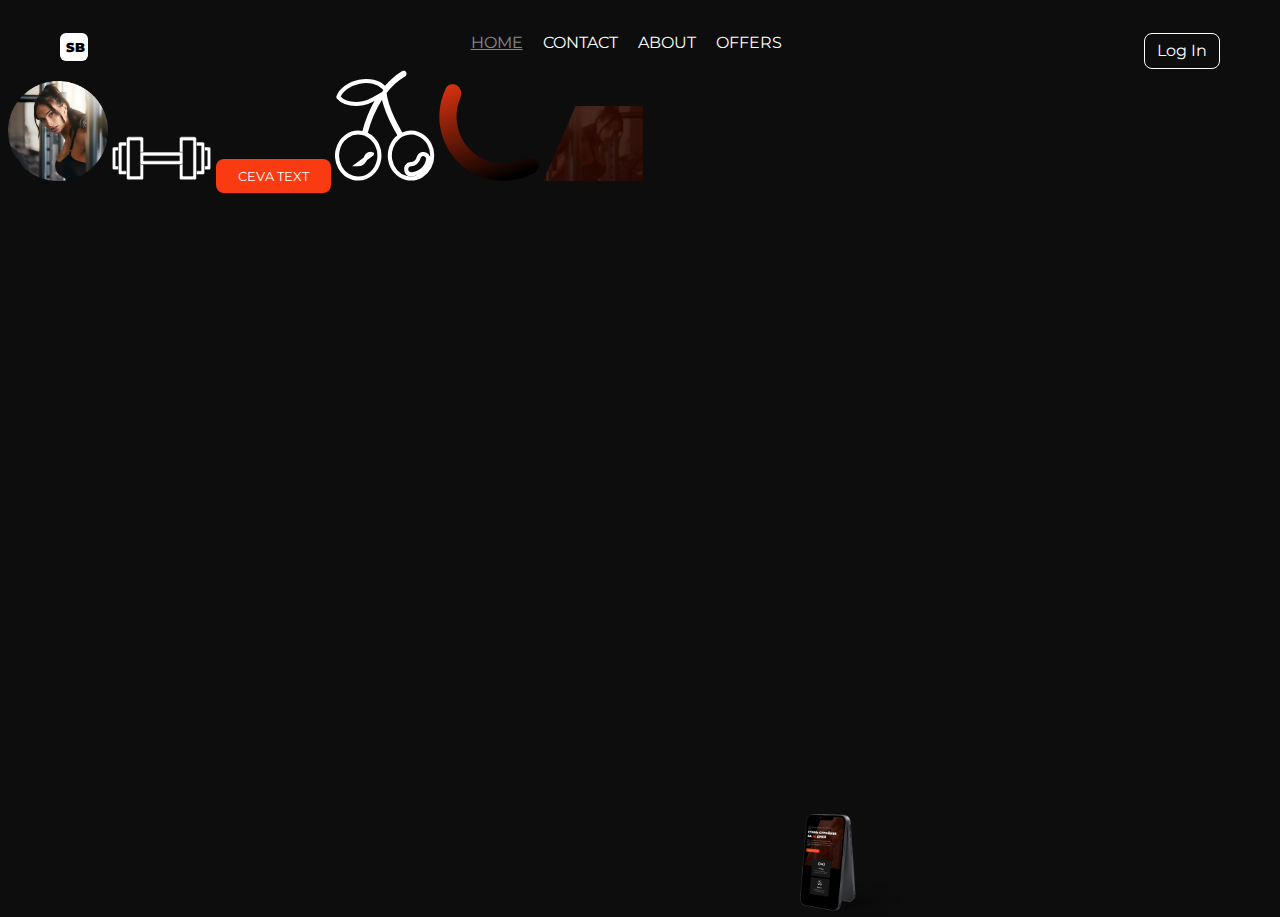
==== index.html @ 9476dabf "wip" ====
<!DOCTYPE html>
<html lang="en">
  <head>
    <meta charset="UTF-8" />
    <meta http-equiv="X-UA-Compatible" content="IE=edge" />
    <meta name="viewport" content="width=device-width, initial-scale=1.0" />
    <title>Document</title>
    <link rel="stylesheet" href="index.css" />
  </head>
  <body>
    <div class="header">
      <div class="sb-btn">SB</div>
      <div class="menu">
        <div class="active"><a href="/index.html">home</a></div>
        <div><a href="/contact.html">contact</a></div>
        <div>about</div>
        <div>offers</div>
      </div>
      <div class="outline-btn">Log In</div>
    </div>

    <img src="images/poza-fata.png" alt="" />
    <img src="images/haltere.svg" alt="" />
    <div class="button">ceva text</div>
    <img src="images/cirese.svg" alt="" />
    <img src="images/curba.svg" alt="" />
    <img src="images/telefon-figma.png" alt="" class="telefon" />
    <img src="images/fata-fundal.png" alt="" />
  </body>
</html>
---- index.css ----
@import url("https://fonts.googleapis.com/css2?family=Montserrat&family=Oswald:wght@200;300;400;500;600;700&display=swap");
body {
  background-color: #0d0d0e;
  font-family: "Montserrat";
  color: #fff;
}

.header {
  display: flex;
  width: 100%;
  max-width: 1160px;
  margin: 0 auto;
  margin-top: 33px;
  justify-content: space-between;
}
.sb-btn {
  background: #ffffff;
  border-radius: 6px;
  color: #000000;
  font-weight: 900;
  font-size: 13px;
  line-height: 16px;
  text-transform: uppercase;
  padding: 6px;
  height: 16px;
  width: 16px;
}
.outline-btn {
  border: 1px solid #ffffff;
  border-radius: 8px;
  line-height: 34px;
  padding: 0 12px;
}

.menu {
  display: flex;
}

.menu div {
  margin-left: 20px;
  text-transform: uppercase;
}
.menu div a {
  color: #fff;
  text-decoration: none;
}
.menu .active {
  text-decoration-line: underline;
  opacity: 0.5;
}

.telefon {
  position: absolute;
  top: 814px;
  left: 800px;
}

img {
  width: 100px;
}
.button {
  background: #fa3a10;
  border-radius: 8px;
  display: inline-block;
  line-height: 34px;
  padding: 0 22px;
  font-size: 13px;

  text-transform: uppercase;

  color: #ffffff;
}
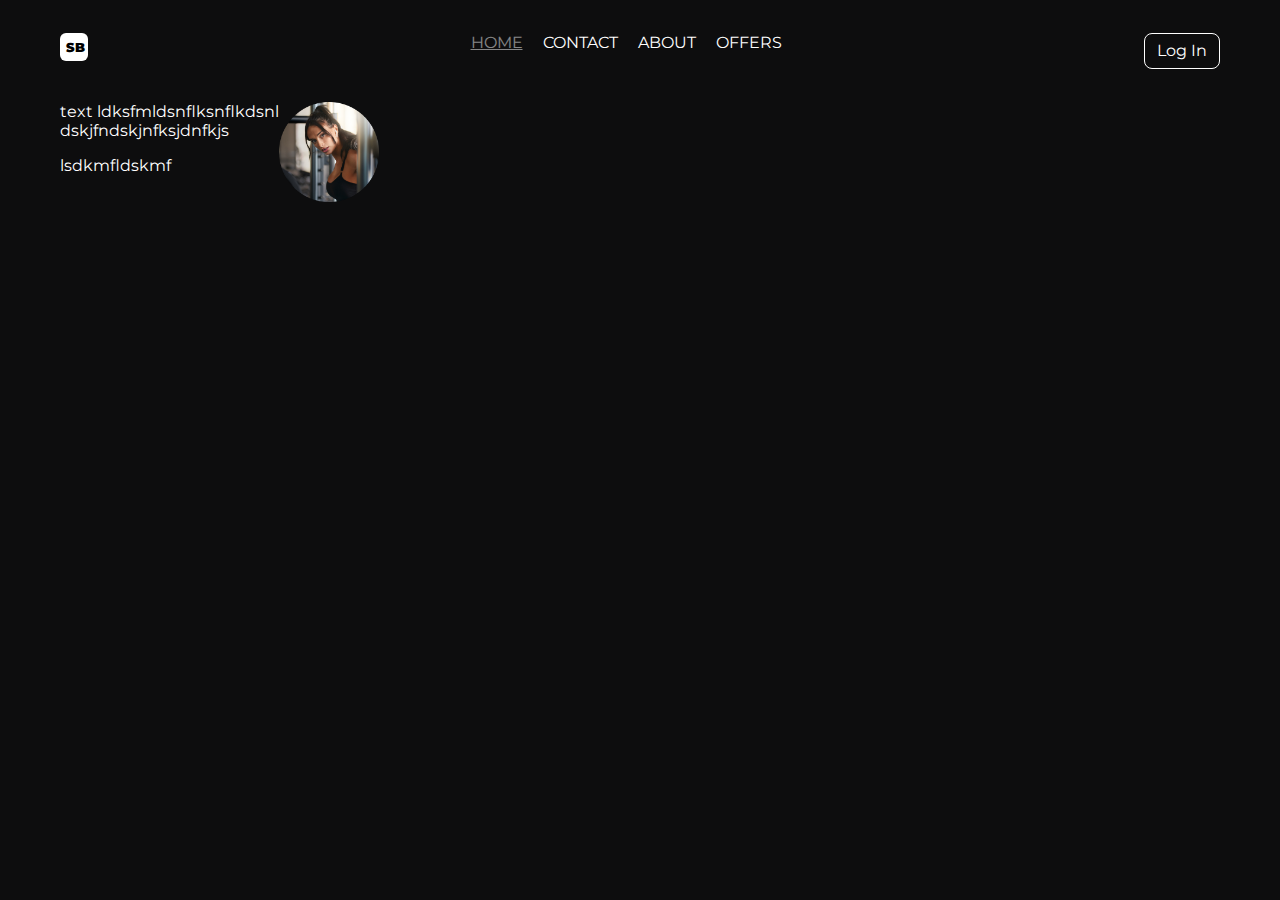
==== commit 5579be72: "wip" ====
--- a/index.html
+++ b/index.html
@@ -18,13 +18,24 @@
       </div>
       <div class="outline-btn">Log In</div>
     </div>
+    <div class="content">
+      <div style="display: flex">
+        <div>
+          text ldksfmldsnflksnflkdsnl <br />
+          dskjfndskjnfksjdnfkjs
+          <p>lsdkmfldskmf</p>
+        </div>
+        <div>
+          <img src="images/poza-fata.png" alt="" />
+        </div>
+      </div>
+    </div>
 
-    <img src="images/poza-fata.png" alt="" />
-    <img src="images/haltere.svg" alt="" />
+    <!-- <img src="images/haltere.svg" alt="" />
     <div class="button">ceva text</div>
     <img src="images/cirese.svg" alt="" />
     <img src="images/curba.svg" alt="" />
     <img src="images/telefon-figma.png" alt="" class="telefon" />
-    <img src="images/fata-fundal.png" alt="" />
+    <img src="images/fata-fundal.png" alt="" /> -->
   </body>
 </html>
--- a/index.css
+++ b/index.css
@@ -13,6 +13,13 @@
   margin-top: 33px;
   justify-content: space-between;
 }
+.content {
+  width: 100%;
+  max-width: 1160px;
+  margin: 0 auto;
+  margin-top: 33px;
+}
+
 .sb-btn {
   background: #ffffff;
   border-radius: 6px;
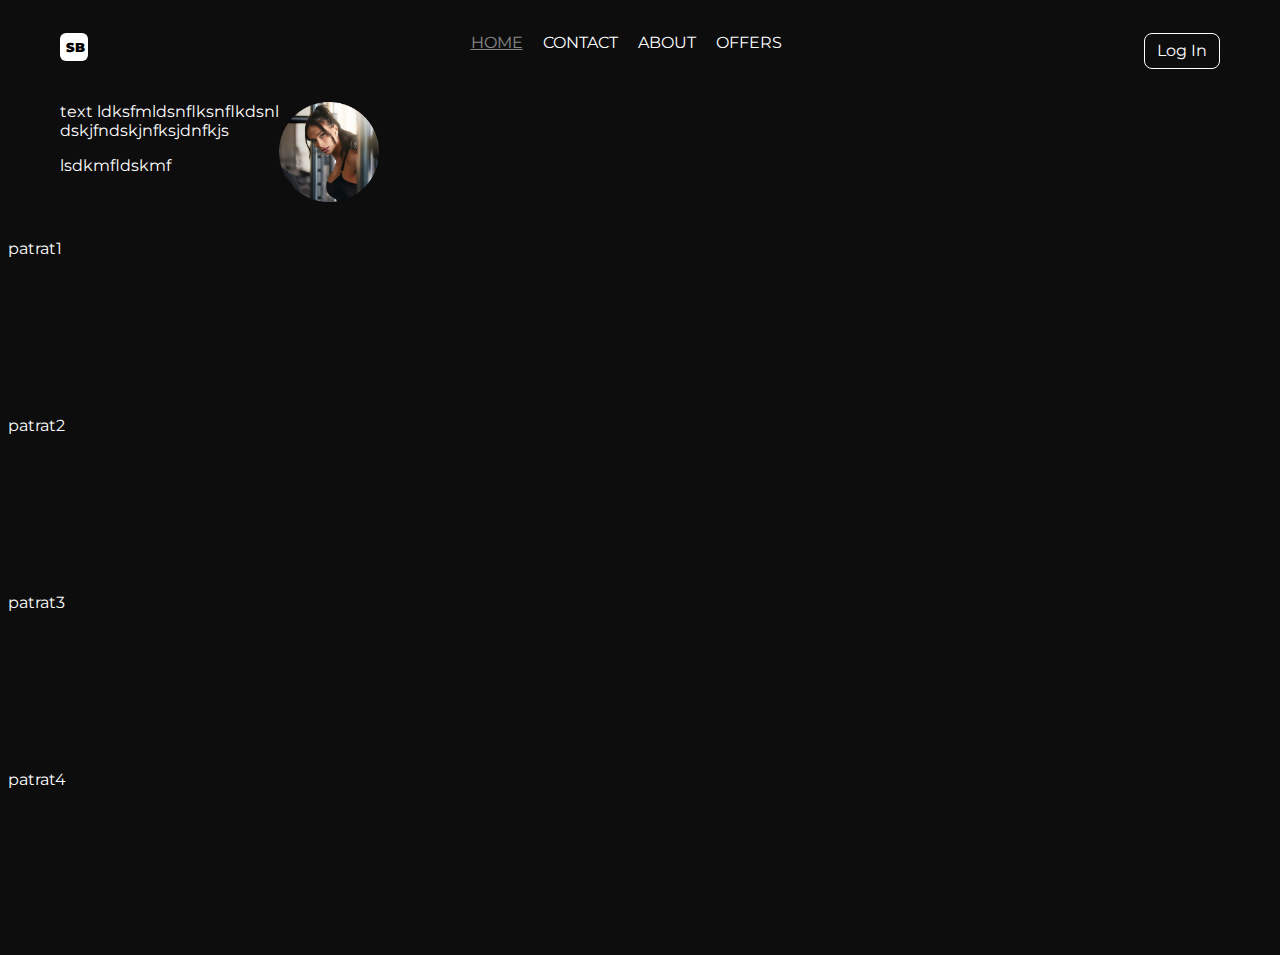
==== commit 80f89bd8: "voiam patrate" ====
--- a/index.html
+++ b/index.html
@@ -30,6 +30,12 @@
         </div>
       </div>
     </div>
+    <div class="box-suprafata"></div>
+    <div class="patrate"></div>
+    <div class="box-mici"> patrat1</div>
+    <div class="box-mici">patrat2</div>
+    <div class="box-mici">patrat3</div>
+    <div class="box-mici">patrat4</div>
 
     <!-- <img src="images/haltere.svg" alt="" />
     <div class="button">ceva text</div>
--- a/index.css
+++ b/index.css
@@ -14,6 +14,7 @@
   justify-content: space-between;
 }
 .content {
+  display: flex;
   width: 100%;
   max-width: 1160px;
   margin: 0 auto;
@@ -37,6 +38,23 @@
   border-radius: 8px;
   line-height: 34px;
   padding: 0 12px;
+}
+.box-suprafata {
+  display: flex;
+  width: 100%;
+  max-width: 1160px;
+  margin: 0 auto;
+  margin-top: 33px;
+  justify-content: space-between;
+}
+.patrate {
+ display:flex
+}
+.box-mici{
+  width: 225px;
+  height: 177px;
+  color:#fff;
+  border-radius: 8px;
 }
 
 .menu {
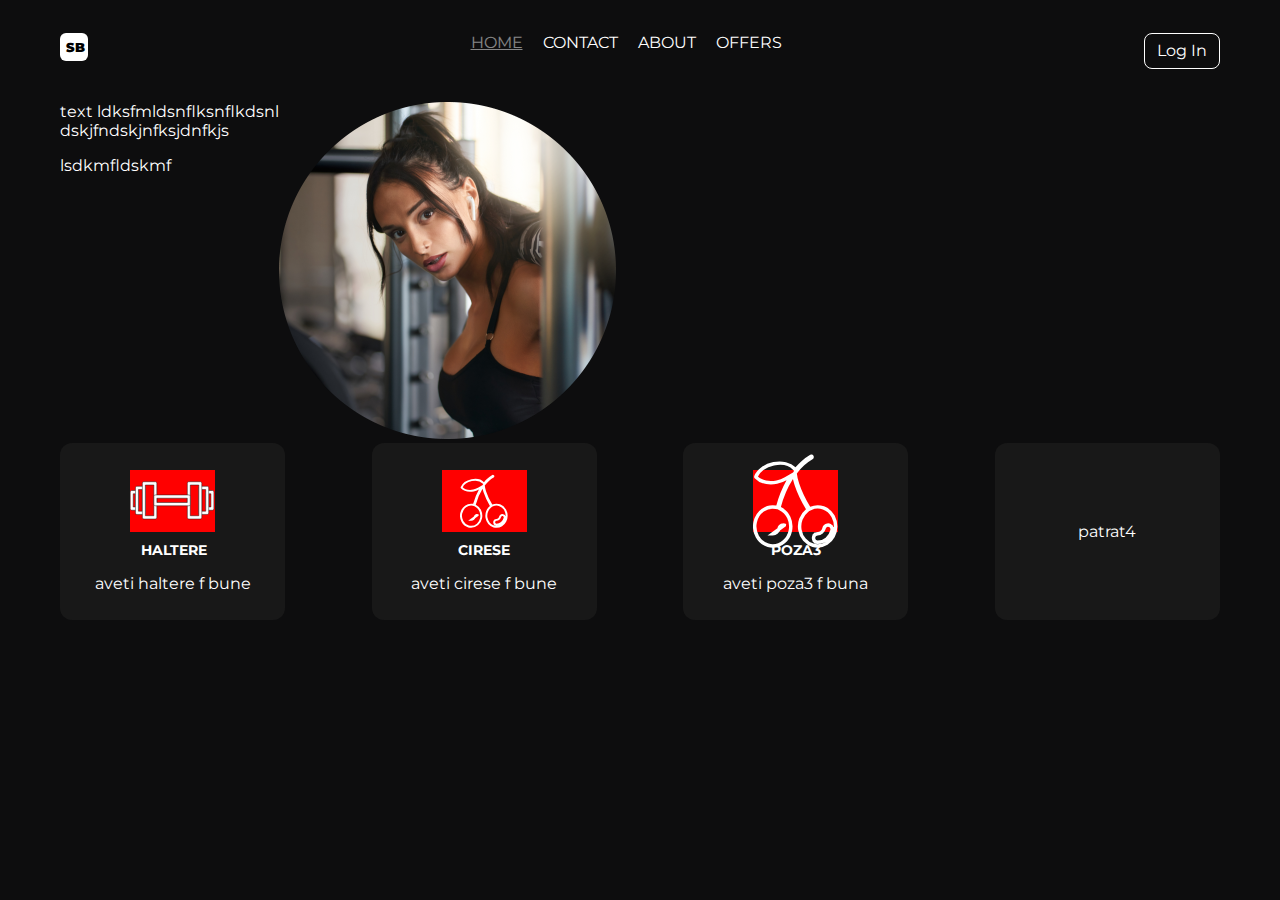
==== commit c25b2566: "cirese" ====
--- a/index.html
+++ b/index.html
@@ -26,16 +26,28 @@
           <p>lsdkmfldskmf</p>
         </div>
         <div>
-          <img src="images/poza-fata.png" alt="" />
+          <img src="images/poza-fata.png" alt="" class="fata-rotund" />
         </div>
       </div>
+      <div class="patrate">
+        <div class="box-mici">
+          <div class="img-wrapper"><img class="haltere" src="images/haltere.svg" alt="" /></div>
+          <div class="titlu"> Haltere</div>
+          <div class="descriere">aveti haltere f bune </div>
+        </div>
+        <div class="box-mici">
+          <div class="img-wrapper"><img class="cirese" src="images/cirese.svg" alt="" /></div>
+          <div class="titlu"> Cirese</div>
+          <div class="descriere">aveti cirese f bune </div>
+        </div>
+        <div class="box-mici">
+          <div class="img-wrapper"><img class="poza3" src="images/cirese.svg" alt="" /></div>
+          <div class="titlu"> poza3</div>
+          <div class="descriere">aveti poza3 f buna </div>
+        </div>
+        <div class="box-mici">patrat4</div>
+      </div>
     </div>
-    <div class="box-suprafata"></div>
-    <div class="patrate"></div>
-    <div class="box-mici"> patrat1</div>
-    <div class="box-mici">patrat2</div>
-    <div class="box-mici">patrat3</div>
-    <div class="box-mici">patrat4</div>
 
     <!-- <img src="images/haltere.svg" alt="" />
     <div class="button">ceva text</div>
--- a/index.css
+++ b/index.css
@@ -13,8 +13,8 @@
   margin-top: 33px;
   justify-content: space-between;
 }
+
 .content {
-  display: flex;
   width: 100%;
   max-width: 1160px;
   margin: 0 auto;
@@ -39,22 +39,54 @@
   line-height: 34px;
   padding: 0 12px;
 }
-.box-suprafata {
+.patrate {
   display: flex;
   width: 100%;
-  max-width: 1160px;
-  margin: 0 auto;
-  margin-top: 33px;
   justify-content: space-between;
 }
-.patrate {
- display:flex
-}
-.box-mici{
+.box-mici {
+  display:flex;
+  justify-content: center;
+  align-items: center;
+  flex-direction: column;
+  gap:10px;
   width: 225px;
   height: 177px;
-  color:#fff;
-  border-radius: 8px;
+  background: #181818;
+  border-radius: 12px;
+}
+.haltere{
+  width: 85px;
+}
+.cirese{
+  width: 48px;
+}
+.titlu{
+  
+width: 62.18px;
+height: 22.53px;
+left: 228px;
+top: 645px;
+
+font-family: 'Montserrat';
+font-style: normal;
+font-weight: 700;
+font-size: 14px;
+line-height: 17px;
+text-align: center;
+text-transform: uppercase;
+
+color: #FFFFFF;
+
+
+}
+.img-wrapper{
+  width: 85px;
+  height:62px;
+  background-color: red;
+  display: flex;
+  justify-content: center;
+  align-items: center;
 }
 
 .menu {
@@ -83,6 +115,10 @@
 img {
   width: 100px;
 }
+.fata-rotund {
+  width: 337px;
+  margin-right: 431px;
+}
 .button {
   background: #fa3a10;
   border-radius: 8px;
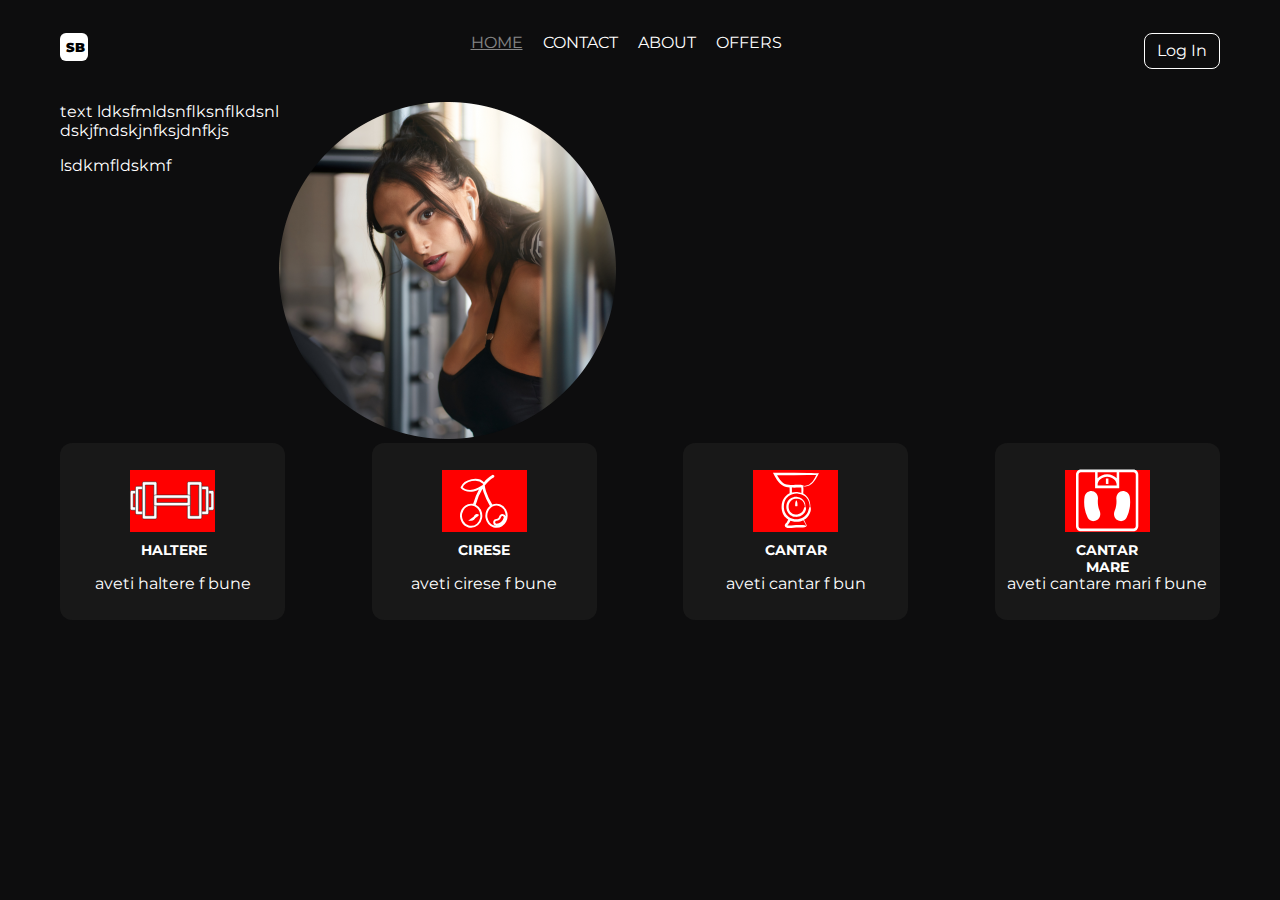
==== commit bf9783b1: "adaugat si cantare" ====
--- a/index.html
+++ b/index.html
@@ -31,7 +31,7 @@
       </div>
       <div class="patrate">
         <div class="box-mici">
-          <div class="img-wrapper"><img class="haltere" src="images/haltere.svg" alt="" /></div>
+          <div class="img-wrapper"><img class="haltere" src="images/haltere.svg" alt="" /></div>  
           <div class="titlu"> Haltere</div>
           <div class="descriere">aveti haltere f bune </div>
         </div>
@@ -41,11 +41,15 @@
           <div class="descriere">aveti cirese f bune </div>
         </div>
         <div class="box-mici">
-          <div class="img-wrapper"><img class="poza3" src="images/cirese.svg" alt="" /></div>
-          <div class="titlu"> poza3</div>
-          <div class="descriere">aveti poza3 f buna </div>
+          <div class="img-wrapper"><img class="cantar" src="images/cantar.svg" alt="" /></div>
+          <div class="titlu"> Cantar</div>
+          <div class="descriere">aveti cantar f bun </div>
         </div>
-        <div class="box-mici">patrat4</div>
+        <div class="box-mici">
+          <div class="img-wrapper"><img class="cantar-mare" src="images/cantar-mare.svg" alt="" /></div>
+          <div class="titlu"> Cantar mare</div>
+          <div class="descriere">aveti cantare mari f bune </div>
+        </div>       
       </div>
     </div>
 
--- a/index.css
+++ b/index.css
@@ -60,6 +60,15 @@
 }
 .cirese{
   width: 48px;
+}
+.cantar{
+  width: 46px;
+}
+.cantar-mare{
+width: 62.3px;
+
+
+
 }
 .titlu{
   
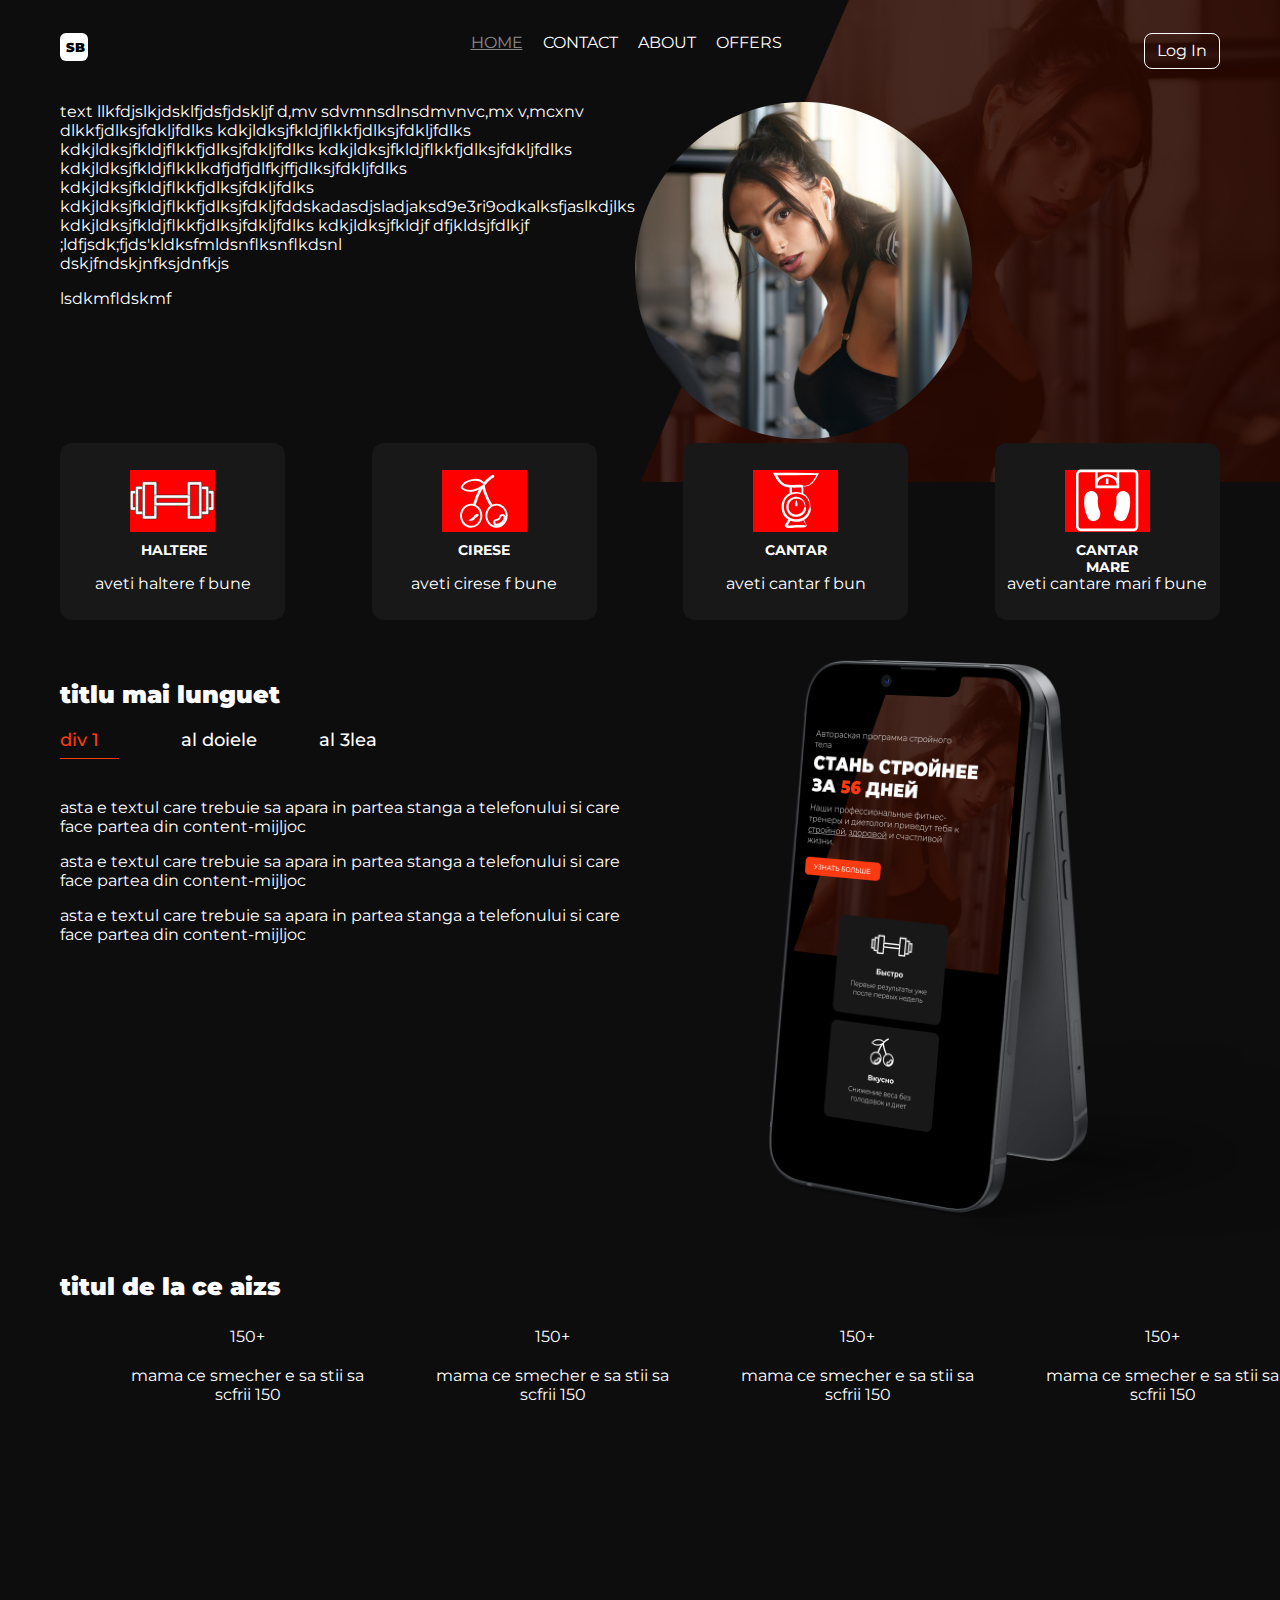
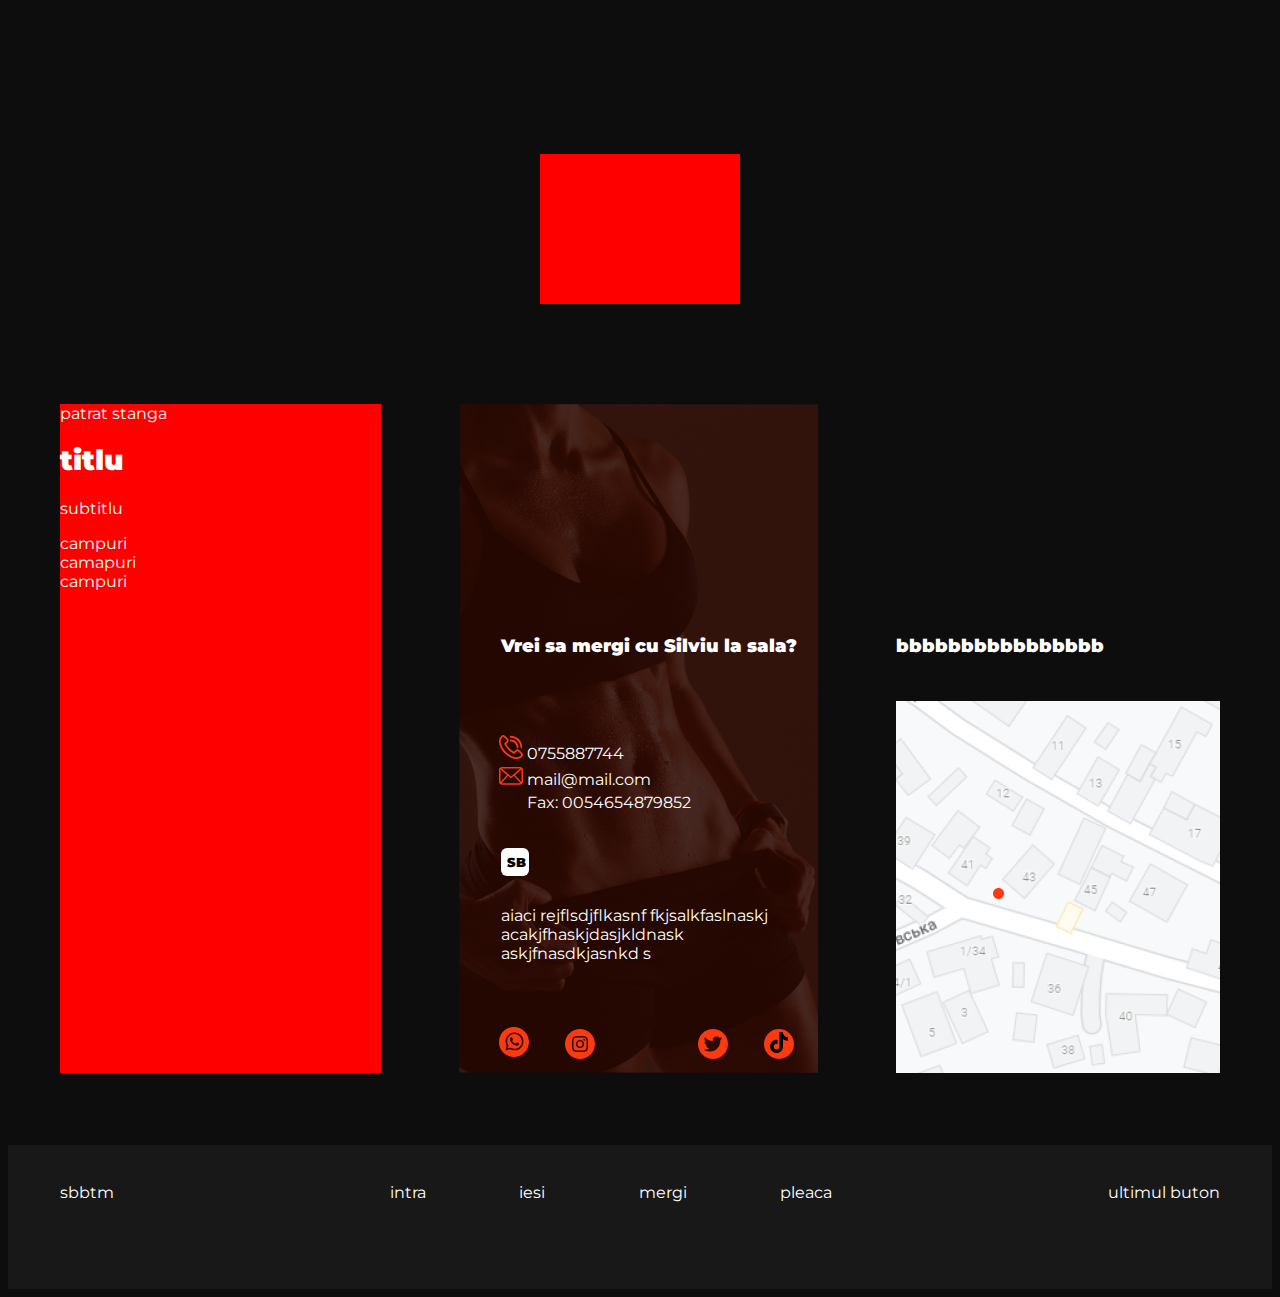
==== commit 8059ed6b: "modificari" ====
--- a/index.html
+++ b/index.html
@@ -8,6 +8,7 @@
     <link rel="stylesheet" href="index.css" />
   </head>
   <body>
+    <img src="/images/fetita.png" alt="" class="fetita" />
     <div class="header">
       <div class="sb-btn">SB</div>
       <div class="menu">
@@ -21,7 +22,15 @@
     <div class="content">
       <div style="display: flex">
         <div>
-          text ldksfmldsnflksnflkdsnl <br />
+          text llkfdjslkjdsklfjdsfjdskljf d,mv sdvmnsdlnsdmvnvc,mx v,mcxnv
+          dlkkfjdlksjfdkljfdlks kdkjldksjfkldjflkkfjdlksjfdkljfdlks
+          kdkjldksjfkldjflkkfjdlksjfdkljfdlks
+          kdkjldksjfkldjflkkfjdlksjfdkljfdlks
+          kdkjldksjfkldjflkklkdfjdfjdlfkjffjdlksjfdkljfdlks
+          kdkjldksjfkldjflkkfjdlksjfdkljfdlks
+          kdkjldksjfkldjflkkfjdlksjfdkljfddskadasdjsladjaksd9e3ri9odkalksfjaslkdjlks
+          kdkjldksjfkldjflkkfjdlksjfdkljfdlks kdkjldksjfkldjf dfjkldsjfdlkjf
+          ;ldfjsdk;fjds'kldksfmldsnflksnflkdsnl <br />
           dskjfndskjnfksjdnfkjs
           <p>lsdkmfldskmf</p>
         </div>
@@ -31,33 +40,150 @@
       </div>
       <div class="patrate">
         <div class="box-mici">
-          <div class="img-wrapper"><img class="haltere" src="images/haltere.svg" alt="" /></div>  
-          <div class="titlu"> Haltere</div>
-          <div class="descriere">aveti haltere f bune </div>
+          <div class="img-wrapper">
+            <img class="haltere" src="images/haltere.svg" alt="" />
+          </div>
+          <div class="titlu">Haltere</div>
+          <div class="descriere">aveti haltere f bune</div>
         </div>
         <div class="box-mici">
-          <div class="img-wrapper"><img class="cirese" src="images/cirese.svg" alt="" /></div>
-          <div class="titlu"> Cirese</div>
-          <div class="descriere">aveti cirese f bune </div>
+          <div class="img-wrapper">
+            <img class="cirese" src="images/cirese.svg" alt="" />
+          </div>
+          <div class="titlu">Cirese</div>
+          <div class="descriere">aveti cirese f bune</div>
         </div>
         <div class="box-mici">
-          <div class="img-wrapper"><img class="cantar" src="images/cantar.svg" alt="" /></div>
-          <div class="titlu"> Cantar</div>
-          <div class="descriere">aveti cantar f bun </div>
+          <div class="img-wrapper">
+            <img class="cantar" src="images/cantar.svg" alt="" />
+          </div>
+          <div class="titlu">Cantar</div>
+          <div class="descriere">aveti cantar f bun</div>
         </div>
         <div class="box-mici">
-          <div class="img-wrapper"><img class="cantar-mare" src="images/cantar-mare.svg" alt="" /></div>
-          <div class="titlu"> Cantar mare</div>
-          <div class="descriere">aveti cantare mari f bune </div>
-        </div>       
+          <div class="img-wrapper">
+            <img class="cantar-mare" src="images/cantar-mare.svg" alt="" />
+          </div>
+          <div class="titlu">Cantar mare</div>
+          <div class="descriere">aveti cantare mari f bune</div>
+        </div>
+      </div>
+      <div class="content-mijloc">
+        <div class="tot-textul">
+          <h2>titlu mai lunguet</h2>
+          <div class="meniu-mijloc">
+            <div class="active">div 1</div>
+            <div>al doiele</div>
+            <div>al 3lea</div>
+          </div>
+          <div class="textul">
+            <div>
+              asta e textul care trebuie sa apara in partea stanga a telefonului
+              si care face partea din content-mijljoc
+            </div>
+            <p>
+              asta e textul care trebuie sa apara in partea stanga a telefonului
+              si care face partea din content-mijljoc
+            </p>
+
+            <p>
+              asta e textul care trebuie sa apara in partea stanga a telefonului
+              si care face partea din content-mijljoc
+            </p>
+          </div>
+        </div>
+        <div class="telefon">
+          <img
+            class="telefon-figma"
+            src="images/telefon-figma.png"
+            alt="am gresit ceva daca nu apare"
+          />
+        </div>
+      </div>
+      <div class="al3lea">
+        <h2>titul de la ce aizs</h2>
+        <div class="parinte-jos">
+          <div>
+            <div class="cifre">150+</div>
+            <div class="textul">mama ce smecher e sa stii sa scfrii 150</div>
+          </div>
+          <div>
+            <div class="cifre">150+</div>
+            <div class="textul">mama ce smecher e sa stii sa scfrii 150</div>
+          </div>
+          <div>
+            <div class="cifre">150+</div>
+            <div class="textul">mama ce smecher e sa stii sa scfrii 150</div>
+          </div>
+          <div>
+            <div class="cifre">150+</div>
+            <div class="textul">mama ce smecher e sa stii sa scfrii 150</div>
+          </div>
+        </div>
+      </div>
+      <div class="content-jos">
+        <div class="dreptunghi-culcat"></div>
+        <div class="parinte-dreptunghi">
+          <div class="patrate-s">
+            patrat stanga
+            <h2 class="aici-ma">titlu</h2>
+            <p>subtitlu</p>
+            <div>campuri</div>
+            <div>camapuri</div>
+            <div>campuri</div>
+          </div>
+          <div class="patrate-m">
+            <div class="titlul">Vrei sa mergi cu Silviu la sala?</div>
+            <div class="telefon-mail">
+              <div>
+                <img src="/images/telf.svg" alt="" style="width: 24px" />
+                <span>0755887744</span>
+              </div>
+              <div>
+                <img src="/images/mail.svg" alt="" style="width: 24px" />
+                <span>mail@mail.com</span>
+              </div>
+              <div>
+                <span
+                  >&nbsp;&nbsp;&nbsp;&nbsp;&nbsp;&nbsp; Fax: 0054654879852</span
+                >
+              </div>
+            </div>
+            <div class="sb-btn">SB</div>
+            <div class="text-jos">
+              aiaci rejflsdjflkasnf fkjsalkfaslnaskj acakjfhaskjdasjkldnask
+              askjfnasdkjasnkd s
+            </div>
+            <div class="social">
+              <a href="https://www.whatsapp.com/" target="_blank">
+                <img src="/images/whatsap.svg" alt=""
+              /></a>
+              <img src="/images/insta.svg" alt="" />
+              <img src="/images/faceb.svg" alt="" />
+              <img src="/images/twitt.svg" alt="" />
+              <img src="/images/tiktok.svg" alt="" />
+            </div>
+          </div>
+          <div class="patrate-d">
+            <div class="htitlu">bbbbbbbbbbbbbbbb</div>
+            <a href="https://dm.mygls.ro/Account/Login" target="_blank">
+              <img style="width: 100%" src="/images/harta-figma.png" alt=""
+            /></a>
+          </div>
+        </div>
       </div>
     </div>
-
-    <!-- <img src="images/haltere.svg" alt="" />
-    <div class="button">ceva text</div>
-    <img src="images/cirese.svg" alt="" />
-    <img src="images/curba.svg" alt="" />
-    <img src="images/telefon-figma.png" alt="" class="telefon" />
-    <img src="images/fata-fundal.png" alt="" /> -->
+    <div class="footer-wrap">
+      <div class="footer">
+        <div>sbbtm</div>
+        <div class="meniu-jos">
+          <div>intra</div>
+          <div>iesi</div>
+          <div>mergi</div>
+          <div>pleaca</div>
+        </div>
+        <div>ultimul buton</div>
+      </div>
+    </div>
   </body>
 </html>
--- a/index.css
+++ b/index.css
@@ -4,7 +4,13 @@
   font-family: "Montserrat";
   color: #fff;
 }
-
+.fetita{
+  width: 50vw;
+  position: absolute;
+  right: 0;
+  top:0;
+  z-index: -1;
+}
 .header {
   display: flex;
   width: 100%;
@@ -45,53 +51,47 @@
   justify-content: space-between;
 }
 .box-mici {
-  display:flex;
+  display: flex;
   justify-content: center;
   align-items: center;
   flex-direction: column;
-  gap:10px;
+  gap: 10px;
   width: 225px;
   height: 177px;
   background: #181818;
   border-radius: 12px;
 }
-.haltere{
+.haltere {
   width: 85px;
 }
-.cirese{
+.cirese {
   width: 48px;
 }
-.cantar{
+.cantar {
   width: 46px;
 }
-.cantar-mare{
-width: 62.3px;
-
-
-
-}
-.titlu{
-  
-width: 62.18px;
-height: 22.53px;
-left: 228px;
-top: 645px;
-
-font-family: 'Montserrat';
-font-style: normal;
-font-weight: 700;
-font-size: 14px;
-line-height: 17px;
-text-align: center;
-text-transform: uppercase;
-
-color: #FFFFFF;
-
-
-}
-.img-wrapper{
+.cantar-mare {
+  width: 62.3px;
+}
+.titlu {
+  width: 62.18px;
+  height: 22.53px;
+  left: 228px;
+  top: 645px;
+
+  font-family: "Montserrat";
+  font-style: normal;
+  font-weight: 700;
+  font-size: 14px;
+  line-height: 17px;
+  text-align: center;
+  text-transform: uppercase;
+
+  color: #ffffff;
+}
+.img-wrapper {
   width: 85px;
-  height:62px;
+  height: 62px;
   background-color: red;
   display: flex;
   justify-content: center;
@@ -115,10 +115,62 @@
   opacity: 0.5;
 }
 
+.content-mijloc {
+  display: flex;
+  width: 100%;
+  margin-top: 40px;
+  justify-content: space-between;
+}
+
 .telefon {
-  position: absolute;
-  top: 814px;
-  left: 800px;
+  width: 100%;
+}
+.telefon-figma {
+  position: relative;
+  width: 574px;
+  right: -129px;
+}
+
+.tot-textul {
+  width: 100%;
+}
+.meniu-mijloc {
+  display: flex;
+  gap: 62px;
+  margin-bottom: 39px;
+}
+h2 {
+  font-weight: 900;
+  font-size: 24px;
+  line-height: 29px;
+
+  color: #ffffff;
+}
+.meniu-mijloc div {
+  font-weight: 500;
+  font-size: 18px;
+  line-height: 22px;
+
+  color: #ffffff;
+}
+
+.meniu-mijloc .active {
+  /* padding si border pt linia rosie*/
+  color: #fa3a10;
+  padding: 0 20px 7px 0;
+  border-bottom: 1px solid #fa3a10;
+}
+.parinte-jos {
+  display: flex;
+  gap: 60px;
+  text-align: center;
+  width: 100%;
+  justify-content: space-between;
+  margin: 26px 65px 0 65px;
+}
+
+.parinte-jos .cifre {
+  margin-bottom: 20px;
 }
 
 img {
@@ -140,3 +192,124 @@
 
   color: #ffffff;
 }
+.content-jos {
+  width: 100%;
+  margin-top: 350px;
+  flex-direction: row;
+  justify-content: space-between;
+}
+.dreptunghi-culcat {
+  display: felx;
+  width: 200px;
+  background-color: red;
+  height: 150px;
+  margin: 0 auto;
+  margin-bottom: 100px;
+}
+.parinte-dreptunghi {
+  display: flex;
+  width: 100%;
+  max-width: 1160px;
+  flex-direction: row;
+  justify-content: space-between;
+}
+.patrate-s {
+  background-color: red;
+  width: 321px;
+}
+.aici-ma {
+  font-weight: 900;
+  font-size: 28px;
+}
+.patrate-m {
+  background-image: url(/images/poza-fundal\ corp.png);
+  background-size: cover;
+  background-repeat: no-repeat;
+  width: 359px;
+}
+.patrate-m .sb-btn {
+  margin-top: 36px;
+  margin-left: 42px;
+}
+.titlul {
+  font-weight: 900;
+  font-size: 18px;
+  margin-top: 231px;
+  margin-left: 42px;
+}
+.patrate-d .titlul {
+  margin-right: 144px;
+  margin-bottom: 410px;
+}
+.subtitlu-pe-poza {
+  position: absolute;
+}
+.telefon-mail {
+  margin-top: 78px;
+  margin-left: 40px;
+}
+.telefon-mail div {
+  margin-bottom: 4px;
+}
+.text-jos {
+  width: 295px;
+  margin-left: 42px;
+  margin-top: 30px;
+}
+
+.poza-fundal-corp {
+  position: relative;
+  display: inline-block;
+  width: 359px;
+}
+.patrate-d {
+ position: relative;
+  width: 324px;
+ 
+}
+.htitlu{
+  font-weight: 900;
+font-size: 18px;
+margin-top:0px;
+margin-top: 231px;
+
+}
+.patrate-d img{
+  position:absolute;
+  bottom: 0;
+  width: 100%;
+}
+.social img {
+  width: 30px;
+}
+.social {
+  display: flex;
+  justify-content: space-between;
+  width: 295px;
+  margin-left: 40px;
+  margin-top: 64px;
+  margin-bottom: 12px;
+}
+.footer-wrap{
+  
+  background-color: #181818;
+}
+.footer{
+  width: 100%;
+  max-width: 1160px;
+  margin: 0 auto; 
+  display: flex;
+  justify-content: space-between;
+  margin-top: 72px;
+  padding-top: 38px;
+  padding-bottom: 87px;
+
+}
+.meniu-jos{
+  display: flex;
+  justify-content: space-between;
+
+ width: 442px;
+ text-align: center;
+ flex-direction: row;
+}
